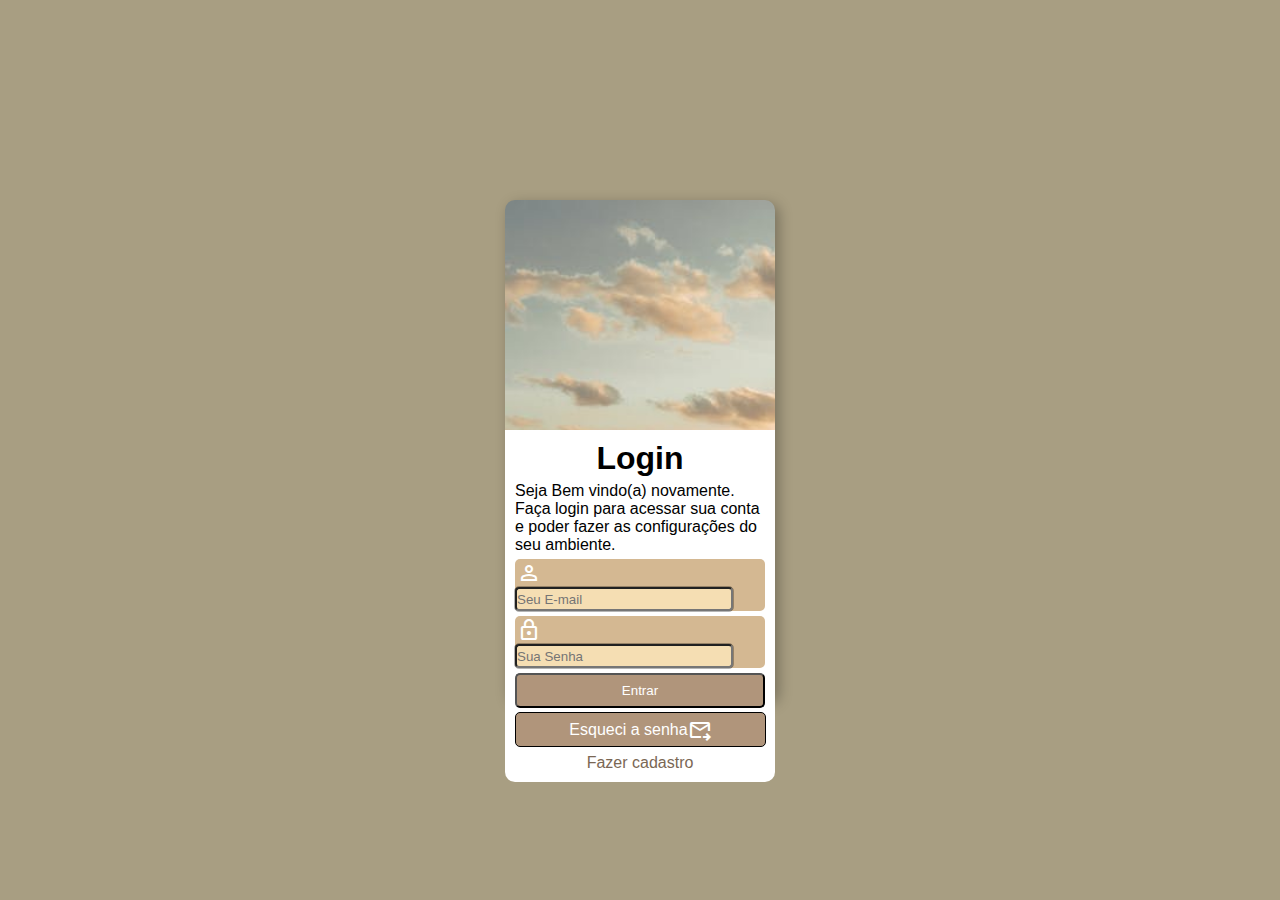
==== index.html @ 7c6ace88 "update mobile first" ====
<!DOCTYPE html>
<html lang="pt-br">
<head>
    <meta charset="UTF-8">
    <meta name="viewport" content="width=device-width, initial-scale=1.0">
    <title>Tela de Login</title>
    <link rel="stylesheet" href="https://fonts.googleapis.com/css2?family=Material+Symbols+Outlined:opsz,wght,FILL,GRAD@48,400,1,0" />
    <link rel="stylesheet" href="https://fonts.googleapis.com/css2?family=Material+Symbols+Outlined:opsz,wght,FILL,GRAD@20,100,1,0" />
    <link rel="stylesheet" href="estilos/estilos.css">
</head>
<body>
    <main id="login-c">

        <section id="principal">

            <form action="#" method="post" >

                <h1>Login</h1>
                <p id="texto">Seja Bem vindo(a) novamente. Faça login para acessar sua conta e poder fazer as configurações do seu ambiente.</p>

                <p class="input">
                    <label for="iemail" class="labels">
                        <span class="material-symbols-outlined" id="icone-e">
                            person
                        </span>
                    </label>
                    <input type="text" name="email" id="iemail"  placeholder="Seu E-mail" required>
                </p>

                <p class="input">
                    <label for="isenha">
                        <span class="material-symbols-outlined" id="icone-s">
                            lock
                        </span>
                    </label>
                    <input type="password" name="senha" id="isenha" placeholder="Sua Senha" required>
                </p>

                <p>
                    <input type="submit" value="Entrar" id="submit">
                </p>
                <p>
                    <a href="#" id="forget">Esqueci a senha 
                        <span class="material-symbols-outlined">
                        forward_to_inbox
                        </span>
                    </a>
                </p>

                <p id="cadastro"><a href="#">Fazer cadastro</a></p>
            </form>
        </section>
    </main>
</body>
</html>
---- estilos/estilos.css ----
@charset "UTF-8";

*{
    font-family: Arial, Helvetica, sans-serif;
    padding: 0px;
    margin: 0px;
}

body,html{
    width: 100vw;
    height: 100vh;
}

body{
    position: relative;
    background-color: #a89e82;
}

main{
    background: url(../imagens/background-p.jpg) no-repeat;
    background-size: cover;
    background-attachment:fixed ;
    box-shadow: 4px 4px 14px rgba(0, 0, 0, 0.288);
}

main#login-c{
    border-radius: 10px;
    background-color: white;
    width: 270px;
    height: 500px;
    position: absolute;
    top: 50%;
    left: 50%;
    transform: translate(-50%, -50%);
    display: flex;
    flex-direction: column-reverse;
}

#principal{
    height: 270px;
}

form{
    border-radius: 10px 10px 0px 0px;
    background-color: white;
    padding: 10px;
    border-radius: 0px 0px 10px 10px;

}

section h1{
    font-weight: bolder;
    text-align: center;
    margin-bottom: 5px;
}
section#imagem img{
    width: 300px;
}

#texto{
    margin-bottom: 5px;
}

.input{
    background-color: #d4b892;
    margin-bottom: 5px;
    box-sizing: border-box;
    border-radius: 5px;
    padding: 0px;
}

#icone-s{
    padding: 2px;
    color: white;
    line-height: 1;
    vertical-align: middle;
}

#icone-e{
    padding: 2px;
    color: white;
    line-height: 1;
    vertical-align: middle;
}

#iemail{
    width: 214px;
    height: 20px;
    outline: solid 1px rgba(0, 0, 0, 0.29);
    border-radius: 4px;
    background-color: wheat;;
}

#isenha{
    width: 214px;
    height: 20px;
    outline: solid 1px rgba(0, 0, 0, 0.29);
    border-radius: 4px;
    background-color: wheat;
}

#submit{
    width: 250px;
    height: 35px;
    background-color: #B0957B;
    color: white;
    border-radius: 5px;
}

#submit:hover{
    background-color: #e5c2a1;
    cursor: pointer;
}

#forget{
    text-decoration: none;
    color: white;
    background-color: #B0957B;
    width: 249px;
    height: 33px;
    border-radius: 5px;
    display: flex;
    margin-top: 4px;
    border: 1px solid black;
    align-items: center;
    justify-content: center;
}

#forget:hover{
    background-color: #e5c2a1;
    cursor: pointer; 
}

#forget::after{
    content: '';
}
#cadastro a{
    display: block;
    text-decoration: none;
    padding-top: 7px;
    text-align: center;
    color: #7a6754;
}
#cadastro a:hover{
    text-decoration: underline;
    color: black;
}
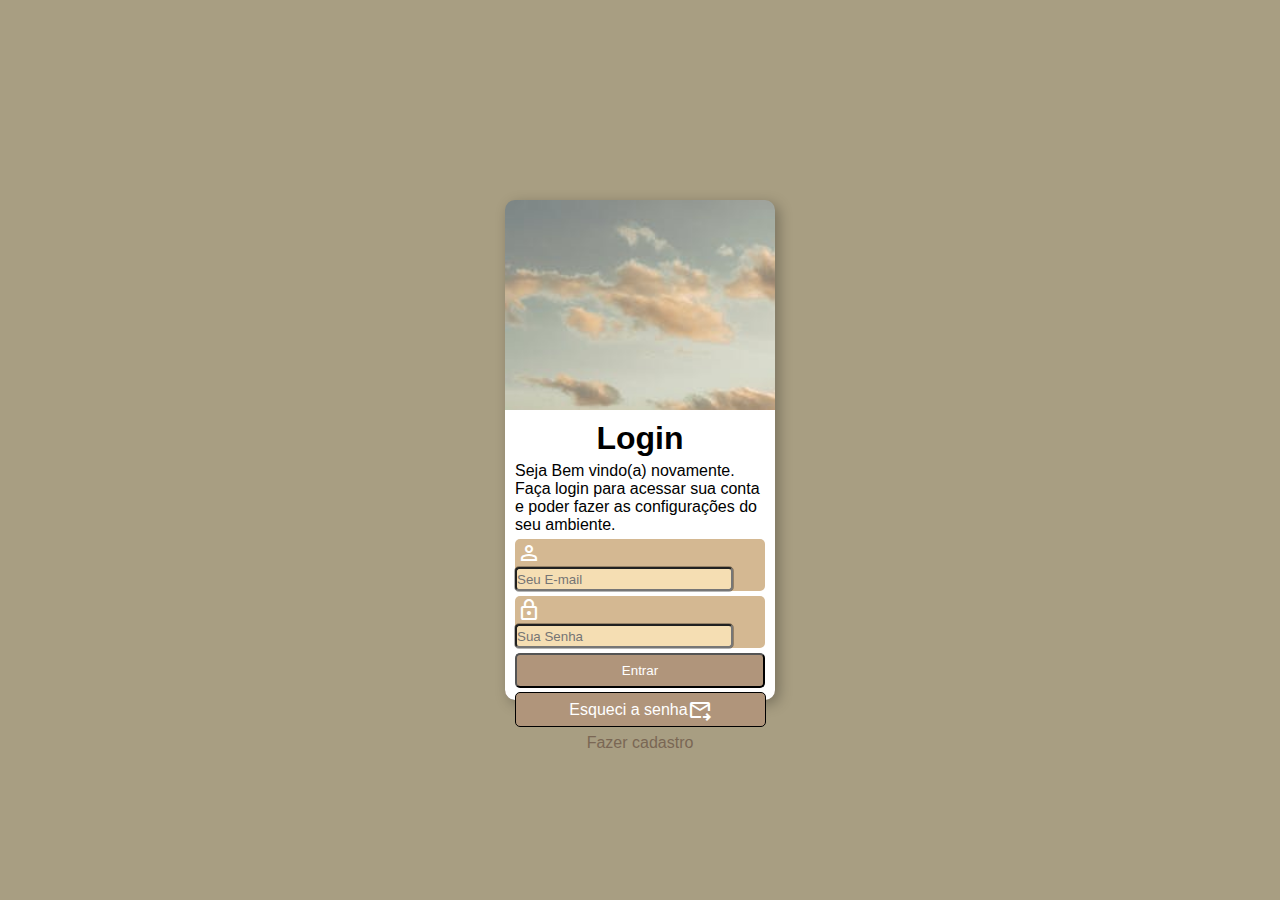
==== commit b5b27cb4: "updt" ====
--- a/index.html
+++ b/index.html
@@ -7,19 +7,18 @@
     <link rel="stylesheet" href="https://fonts.googleapis.com/css2?family=Material+Symbols+Outlined:opsz,wght,FILL,GRAD@48,400,1,0" />
     <link rel="stylesheet" href="https://fonts.googleapis.com/css2?family=Material+Symbols+Outlined:opsz,wght,FILL,GRAD@20,100,1,0" />
     <link rel="stylesheet" href="estilos/estilos.css">
+    <link rel="stylesheet" href="estilos/media.css">
 </head>
 <body>
-    <main id="login-c">
-
-        <section id="principal">
-
+    <main>
+        <section>
             <form action="#" method="post" >
 
                 <h1>Login</h1>
-                <p id="texto">Seja Bem vindo(a) novamente. Faça login para acessar sua conta e poder fazer as configurações do seu ambiente.</p>
+                <p class="texto">Seja Bem vindo(a) novamente. Faça login para acessar sua conta e poder fazer as configurações do seu ambiente.</p>
 
                 <p class="input">
-                    <label for="iemail" class="labels">
+                    <label for="iemail" class="">
                         <span class="material-symbols-outlined" id="icone-e">
                             person
                         </span>
--- a/estilos/estilos.css
+++ b/estilos/estilos.css
@@ -21,9 +21,6 @@
     background-size: cover;
     background-attachment:fixed ;
     box-shadow: 4px 4px 14px rgba(0, 0, 0, 0.288);
-}
-
-main#login-c{
     border-radius: 10px;
     background-color: white;
     width: 270px;
@@ -36,16 +33,12 @@
     flex-direction: column-reverse;
 }
 
-#principal{
-    height: 270px;
-}
-
 form{
     border-radius: 10px 10px 0px 0px;
     background-color: white;
     padding: 10px;
     border-radius: 0px 0px 10px 10px;
-
+    height: 270px;
 }
 
 section h1{
@@ -53,11 +46,8 @@
     text-align: center;
     margin-bottom: 5px;
 }
-section#imagem img{
-    width: 300px;
-}
 
-#texto{
+.texto{
     margin-bottom: 5px;
 }
 
@@ -66,7 +56,7 @@
     margin-bottom: 5px;
     box-sizing: border-box;
     border-radius: 5px;
-    padding: 0px;
+
 }
 
 #icone-s{
@@ -88,7 +78,7 @@
     height: 20px;
     outline: solid 1px rgba(0, 0, 0, 0.29);
     border-radius: 4px;
-    background-color: wheat;;
+    background-color: wheat;
 }
 
 #isenha{
@@ -131,9 +121,6 @@
     cursor: pointer; 
 }
 
-#forget::after{
-    content: '';
-}
 #cadastro a{
     display: block;
     text-decoration: none;
--- a/estilos/media.css
+++ b/estilos/media.css
@@ -0,0 +1,16 @@
+@charset "UTF-8";
+
+/*Todas as Midiast*/
+/*Typical breakpoints
+Pequenas telas: Até 600px
+celular: de 600px ate 768px
+Tablet: de 768px ate 992pxpx
+Desktop: 992px ate 1200px
+Grandes telas:acima de 1200px
+*/
+
+@media screen and (min-width:768px) and (max-width:1200px){
+    main{
+        width: 500px;
+    }
+}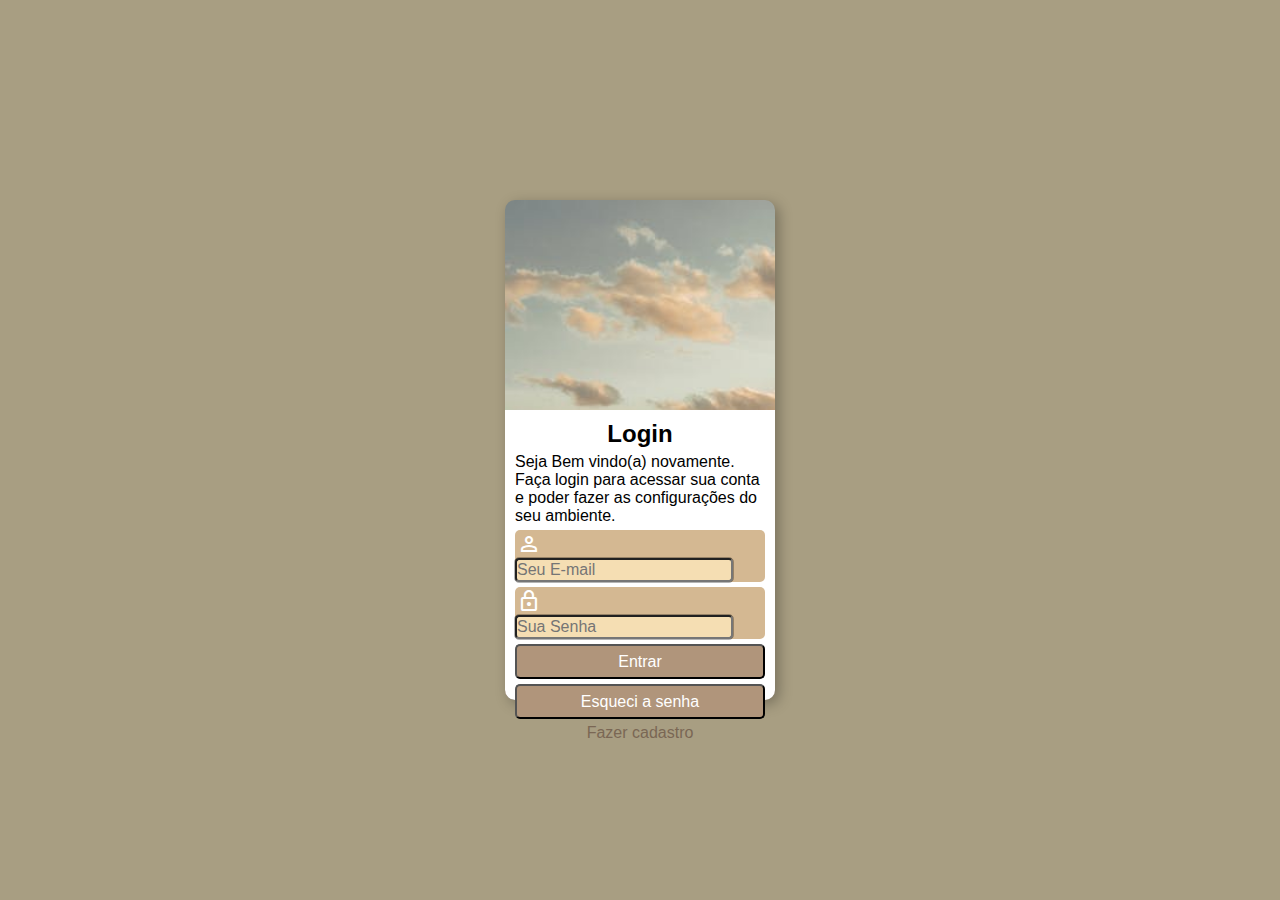
==== commit bac2ecd6: "updt mobile fisrt" ====
--- a/index.html
+++ b/index.html
@@ -18,12 +18,12 @@
                 <p class="texto">Seja Bem vindo(a) novamente. Faça login para acessar sua conta e poder fazer as configurações do seu ambiente.</p>
 
                 <p class="input">
-                    <label for="iemail" class="">
+                    <label for="iemail" >
                         <span class="material-symbols-outlined" id="icone-e">
                             person
                         </span>
                     </label>
-                    <input type="text" name="email" id="iemail"  placeholder="Seu E-mail" required>
+                    <input type="text" name="email" id="iemail" class="input2" placeholder="Seu E-mail" required>
                 </p>
 
                 <p class="input">
@@ -32,18 +32,14 @@
                             lock
                         </span>
                     </label>
-                    <input type="password" name="senha" id="isenha" placeholder="Sua Senha" required>
+                    <input type="password" name="senha" id="isenha" class="input2" placeholder="Sua Senha" required>
                 </p>
 
                 <p>
-                    <input type="submit" value="Entrar" id="submit">
+                    <input type="submit" value="Entrar" class="submit">
                 </p>
                 <p>
-                    <a href="#" id="forget">Esqueci a senha 
-                        <span class="material-symbols-outlined">
-                        forward_to_inbox
-                        </span>
-                    </a>
+                    <input type="submit" value="Esqueci a senha" class="submit">
                 </p>
 
                 <p id="cadastro"><a href="#">Fazer cadastro</a></p>
--- a/estilos/estilos.css
+++ b/estilos/estilos.css
@@ -1,6 +1,7 @@
 @charset "UTF-8";
 
 *{
+    font-size: 1em;
     font-family: Arial, Helvetica, sans-serif;
     padding: 0px;
     margin: 0px;
@@ -42,6 +43,7 @@
 }
 
 section h1{
+    font-size: 1.5em;
     font-weight: bolder;
     text-align: center;
     margin-bottom: 5px;
@@ -59,6 +61,14 @@
 
 }
 
+.input2{
+    width: 214px;
+    height: 20px;
+    outline: solid 1px rgba(0, 0, 0, 0.29);
+    border-radius: 4px;
+    background-color: wheat;
+}
+
 #icone-s{
     padding: 2px;
     color: white;
@@ -73,58 +83,24 @@
     vertical-align: middle;
 }
 
-#iemail{
-    width: 214px;
-    height: 20px;
-    outline: solid 1px rgba(0, 0, 0, 0.29);
-    border-radius: 4px;
-    background-color: wheat;
-}
-
-#isenha{
-    width: 214px;
-    height: 20px;
-    outline: solid 1px rgba(0, 0, 0, 0.29);
-    border-radius: 4px;
-    background-color: wheat;
-}
-
-#submit{
+.submit{
     width: 250px;
     height: 35px;
     background-color: #B0957B;
     color: white;
     border-radius: 5px;
+    margin-bottom: 5px;
+    font-size: 1em;
 }
 
-#submit:hover{
+.submit:hover{
     background-color: #e5c2a1;
     cursor: pointer;
-}
-
-#forget{
-    text-decoration: none;
-    color: white;
-    background-color: #B0957B;
-    width: 249px;
-    height: 33px;
-    border-radius: 5px;
-    display: flex;
-    margin-top: 4px;
-    border: 1px solid black;
-    align-items: center;
-    justify-content: center;
-}
-
-#forget:hover{
-    background-color: #e5c2a1;
-    cursor: pointer; 
 }
 
 #cadastro a{
     display: block;
     text-decoration: none;
-    padding-top: 7px;
     text-align: center;
     color: #7a6754;
 }
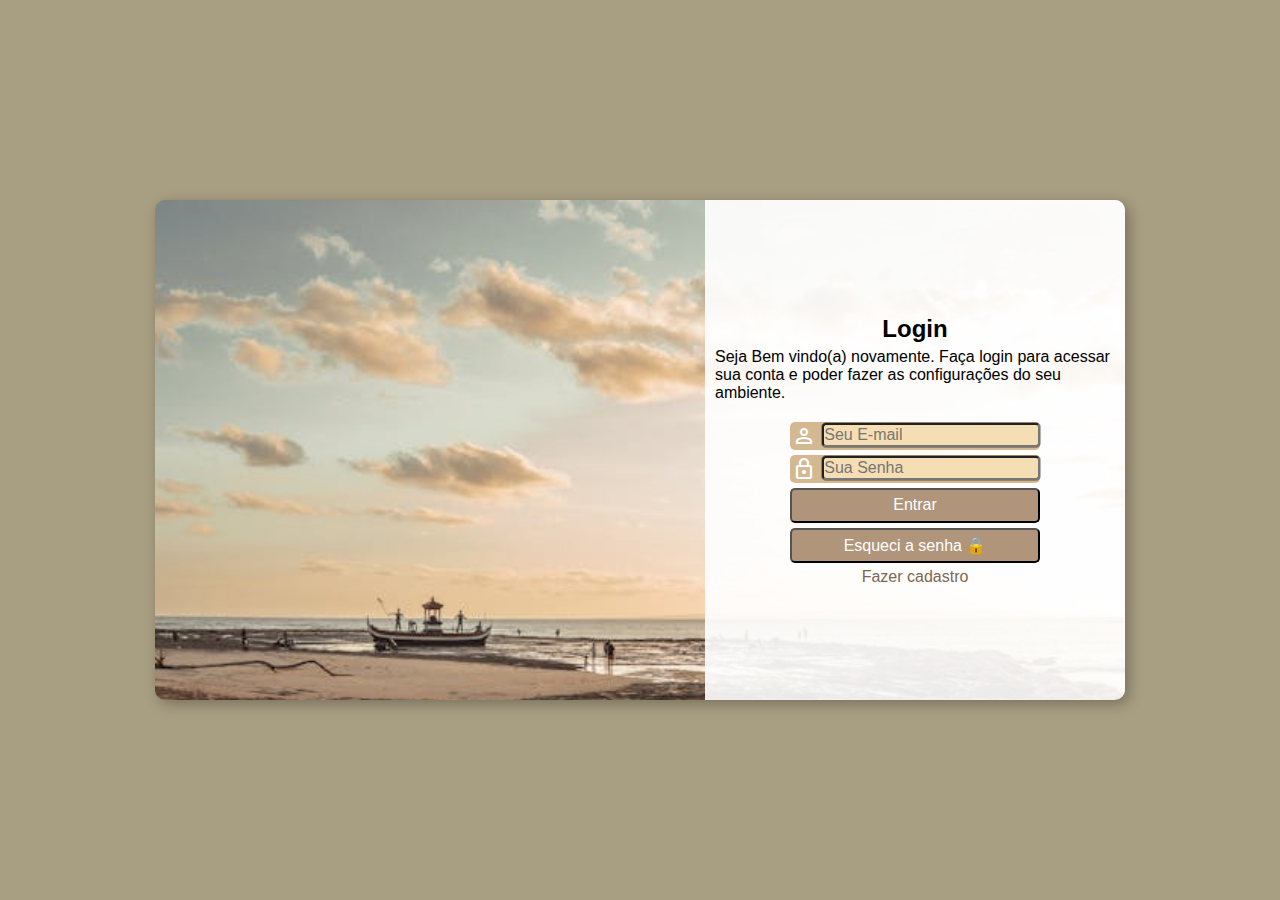
==== commit bbc2f5a4: "finalizaçao" ====
--- a/index.html
+++ b/index.html
@@ -6,6 +6,7 @@
     <title>Tela de Login</title>
     <link rel="stylesheet" href="https://fonts.googleapis.com/css2?family=Material+Symbols+Outlined:opsz,wght,FILL,GRAD@48,400,1,0" />
     <link rel="stylesheet" href="https://fonts.googleapis.com/css2?family=Material+Symbols+Outlined:opsz,wght,FILL,GRAD@20,100,1,0" />
+    <link rel="stylesheet" href="https://fonts.googleapis.com/css2?family=Material+Symbols+Outlined:opsz,wght,FILL,GRAD@24,400,0,0" />
     <link rel="stylesheet" href="estilos/estilos.css">
     <link rel="stylesheet" href="estilos/media.css">
 </head>
@@ -39,7 +40,7 @@
                     <input type="submit" value="Entrar" class="submit">
                 </p>
                 <p>
-                    <input type="submit" value="Esqueci a senha" class="submit">
+                    <input type="submit" value="Esqueci a senha 🔒" class="submit">
                 </p>
 
                 <p id="cadastro"><a href="#">Fazer cadastro</a></p>
--- a/estilos/estilos.css
+++ b/estilos/estilos.css
@@ -69,14 +69,14 @@
     background-color: wheat;
 }
 
-#icone-s{
+#icone-e{
     padding: 2px;
     color: white;
     line-height: 1;
     vertical-align: middle;
 }
 
-#icone-e{
+#icone-s{
     padding: 2px;
     color: white;
     line-height: 1;
@@ -98,6 +98,8 @@
     cursor: pointer;
 }
 
+
+
 #cadastro a{
     display: block;
     text-decoration: none;
--- a/estilos/media.css
+++ b/estilos/media.css
@@ -4,13 +4,47 @@
 /*Typical breakpoints
 Pequenas telas: Até 600px
 celular: de 600px ate 768px
-Tablet: de 768px ate 992pxpx
+Tablet: de 768px ate 992px
 Desktop: 992px ate 1200px
 Grandes telas:acima de 1200px
 */
 
-@media screen and (min-width:768px) and (max-width:1200px){
+@media screen and (min-width:768px) and (max-width:992px){
     main{
-        width: 500px;
+        width: 768px;
+    }
+    form{
+        background-color: rgba(255, 255, 255, 0.893);
+        display: grid;
+        width: 400px;
+        height: 480px;
+        border-radius: 10px 0px 0px 10px;
+        align-content: center;
+        align-items: center;
+        justify-items: center;
+    }
+    .texto{
+        margin-bottom: 20px;
+    }
+}
+
+@media screen and (min-width:993px) {
+    main {
+        width: 970px;
+        display: grid;
+        justify-content: end;
+    }
+    form{
+        background-color: rgba(255, 255, 255, 0.9);
+        display: grid;
+        width: 400px;
+        height: 480px;
+        border-radius: 0px 10px 10px 0px;
+        align-content: center;
+        align-items: center;
+        justify-items: center;
+    }
+    .texto{
+        margin-bottom: 20px;
     }
 }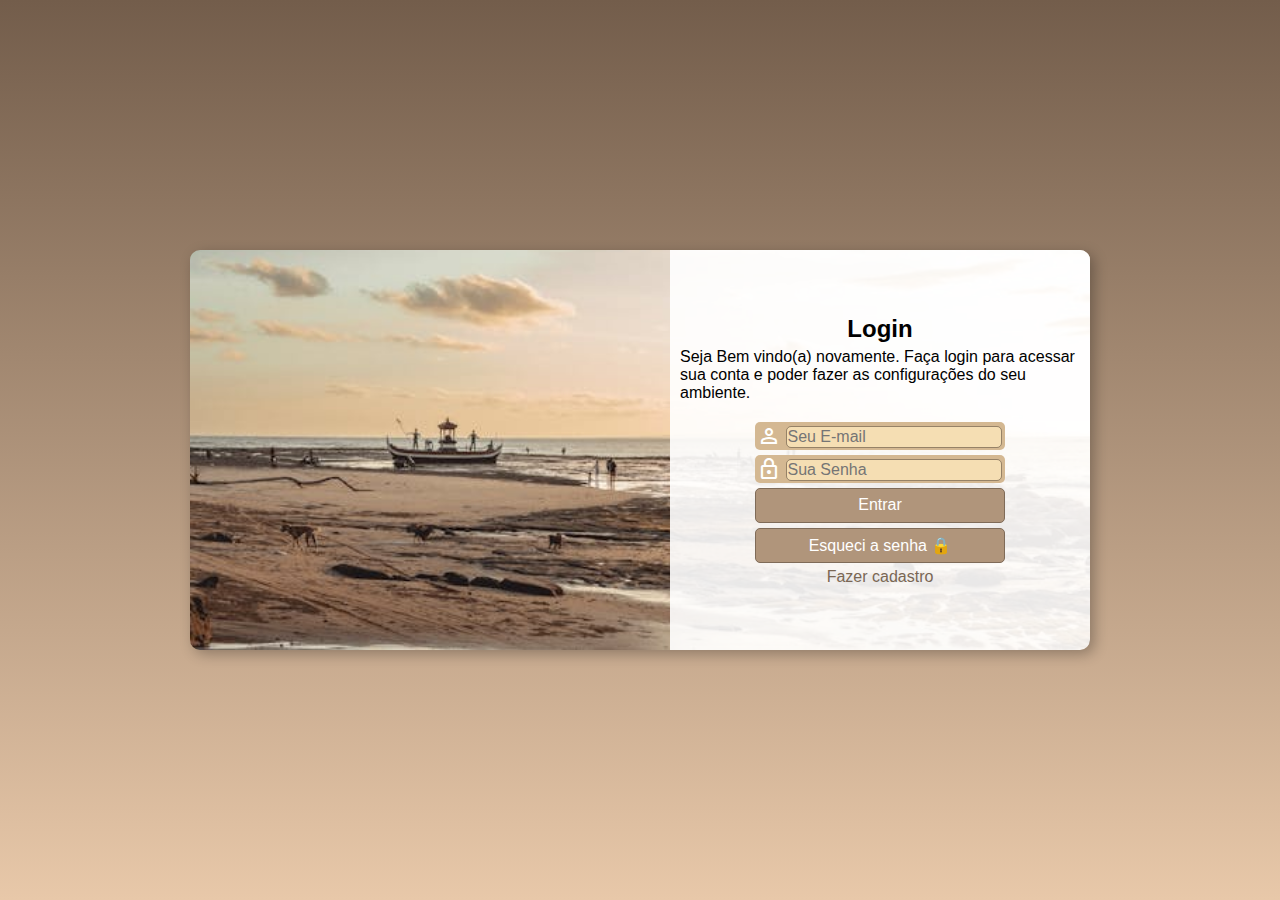
==== commit 2ea312f5: "final do projeto S2" ====
--- a/index.html
+++ b/index.html
@@ -24,7 +24,7 @@
                             person
                         </span>
                     </label>
-                    <input type="text" name="email" id="iemail" class="input2" placeholder="Seu E-mail" required>
+                    <input type="email" name="email" id="iemail" class="input2" placeholder="Seu E-mail" required maxlength="30" >
                 </p>
 
                 <p class="input">
@@ -33,7 +33,7 @@
                             lock
                         </span>
                     </label>
-                    <input type="password" name="senha" id="isenha" class="input2" placeholder="Sua Senha" required>
+                    <input type="password" name="senha" id="isenha" class="input2" placeholder="Sua Senha" required minlength="4" maxlength="8" pattern="^[0-9]+$">
                 </p>
 
                 <p>
--- a/estilos/estilos.css
+++ b/estilos/estilos.css
@@ -14,13 +14,13 @@
 
 body{
     position: relative;
-    background-color: #a89e82;
+    background-color: #735D4B;
 }
 
 main{
     background: url(../imagens/background-p.jpg) no-repeat;
     background-size: cover;
-    background-attachment:fixed ;
+    background-position: bottom bottom;
     box-shadow: 4px 4px 14px rgba(0, 0, 0, 0.288);
     border-radius: 10px;
     background-color: white;
@@ -32,6 +32,7 @@
     transform: translate(-50%, -50%);
     display: flex;
     flex-direction: column-reverse;
+    transition: .3s;
 }
 
 form{
@@ -67,6 +68,8 @@
     outline: solid 1px rgba(0, 0, 0, 0.29);
     border-radius: 4px;
     background-color: wheat;
+    border: none;
+    transform: translateY(2px);
 }
 
 #icone-e{
@@ -91,6 +94,7 @@
     border-radius: 5px;
     margin-bottom: 5px;
     font-size: 1em;
+    border: 1px solid #7f6b58;
 }
 
 .submit:hover{
--- a/estilos/media.css
+++ b/estilos/media.css
@@ -10,14 +10,19 @@
 */
 
 @media screen and (min-width:768px) and (max-width:992px){
+    body{
+        background-image: linear-gradient(to top, #E8C8A9, #735D4B);
+    }
     main{
-        width: 768px;
+        background-position: bottom left;
+        width: 700px;
+        height: 300px;
     }
     form{
         background-color: rgba(255, 255, 255, 0.893);
         display: grid;
         width: 400px;
-        height: 480px;
+        height: 280px;
         border-radius: 10px 0px 0px 10px;
         align-content: center;
         align-items: center;
@@ -26,11 +31,19 @@
     .texto{
         margin-bottom: 20px;
     }
+    .input{
+       width:250px;
+    }
 }
 
 @media screen and (min-width:993px) {
+    body{
+        background-image: linear-gradient(to top, #E8C8A9, #735D4B);
+    }
     main {
-        width: 970px;
+        background-position: bottom center;
+        width: 900px;
+        height: 400px;
         display: grid;
         justify-content: end;
     }
@@ -38,7 +51,7 @@
         background-color: rgba(255, 255, 255, 0.9);
         display: grid;
         width: 400px;
-        height: 480px;
+        height: 380px;
         border-radius: 0px 10px 10px 0px;
         align-content: center;
         align-items: center;
@@ -47,4 +60,7 @@
     .texto{
         margin-bottom: 20px;
     }
+    .input{
+        width:250px;
+     }
 }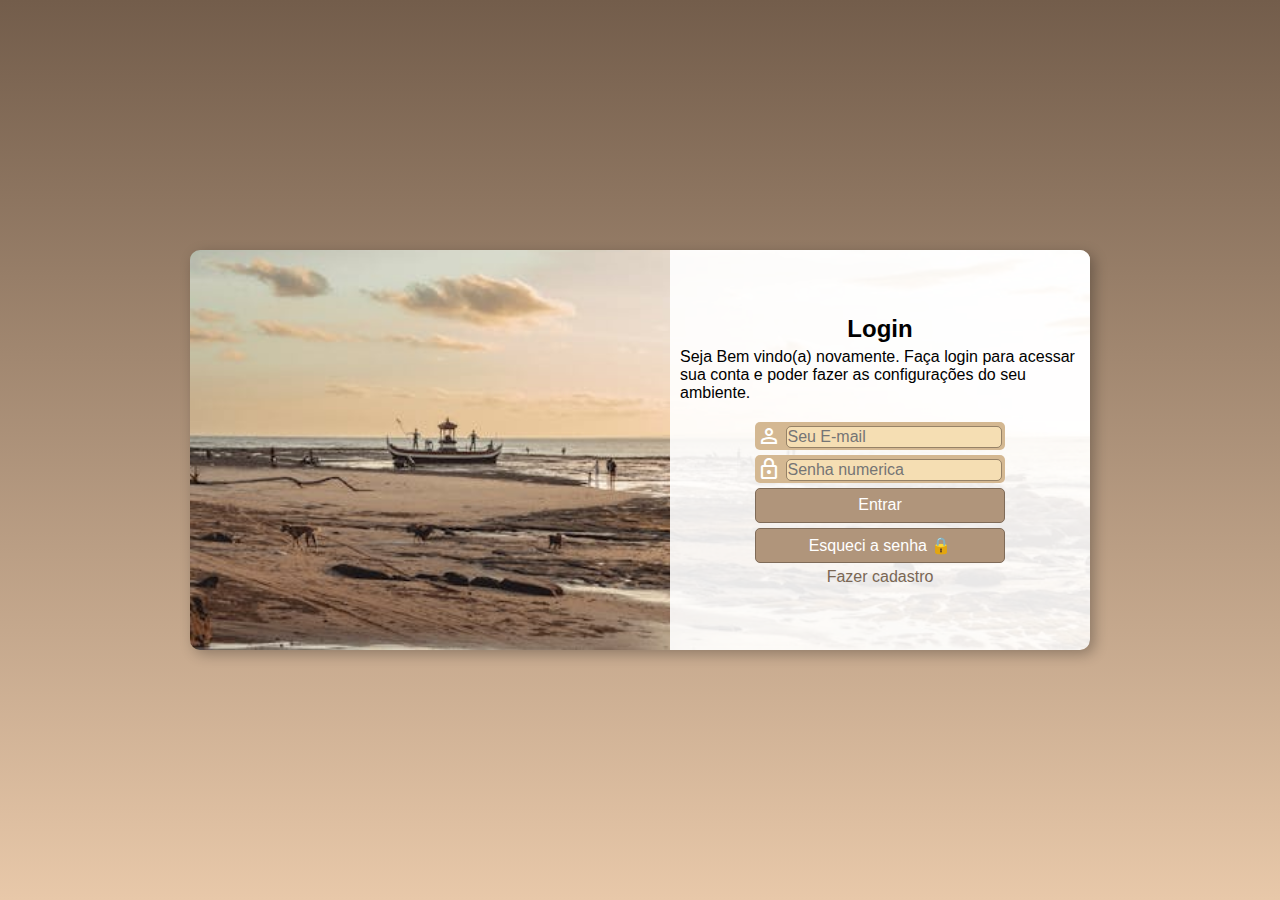
==== commit fe10793c: "pagina de cadastro" ====
--- a/index.html
+++ b/index.html
@@ -9,6 +9,7 @@
     <link rel="stylesheet" href="https://fonts.googleapis.com/css2?family=Material+Symbols+Outlined:opsz,wght,FILL,GRAD@24,400,0,0" />
     <link rel="stylesheet" href="estilos/estilos.css">
     <link rel="stylesheet" href="estilos/media.css">
+    <link rel="shortcut icon" href="imagens/favicon.ico" type="image/x-icon">
 </head>
 <body>
     <main>
@@ -33,7 +34,7 @@
                             lock
                         </span>
                     </label>
-                    <input type="password" name="senha" id="isenha" class="input2" placeholder="Sua Senha" required minlength="4" maxlength="8" pattern="^[0-9]+$">
+                    <input type="password" name="senha" id="isenha" class="input2" placeholder="Senha numerica" required minlength="4" maxlength="8" pattern="^[0-9]+$">
                 </p>
 
                 <p>
@@ -43,7 +44,7 @@
                     <input type="submit" value="Esqueci a senha 🔒" class="submit">
                 </p>
 
-                <p id="cadastro"><a href="#">Fazer cadastro</a></p>
+                <p id="cadastro"><a href="cadastro.html">Fazer cadastro</a></p>
             </form>
         </section>
     </main>
--- a/estilos/estilos.css
+++ b/estilos/estilos.css
@@ -102,8 +102,6 @@
     cursor: pointer;
 }
 
-
-
 #cadastro a{
     display: block;
     text-decoration: none;
